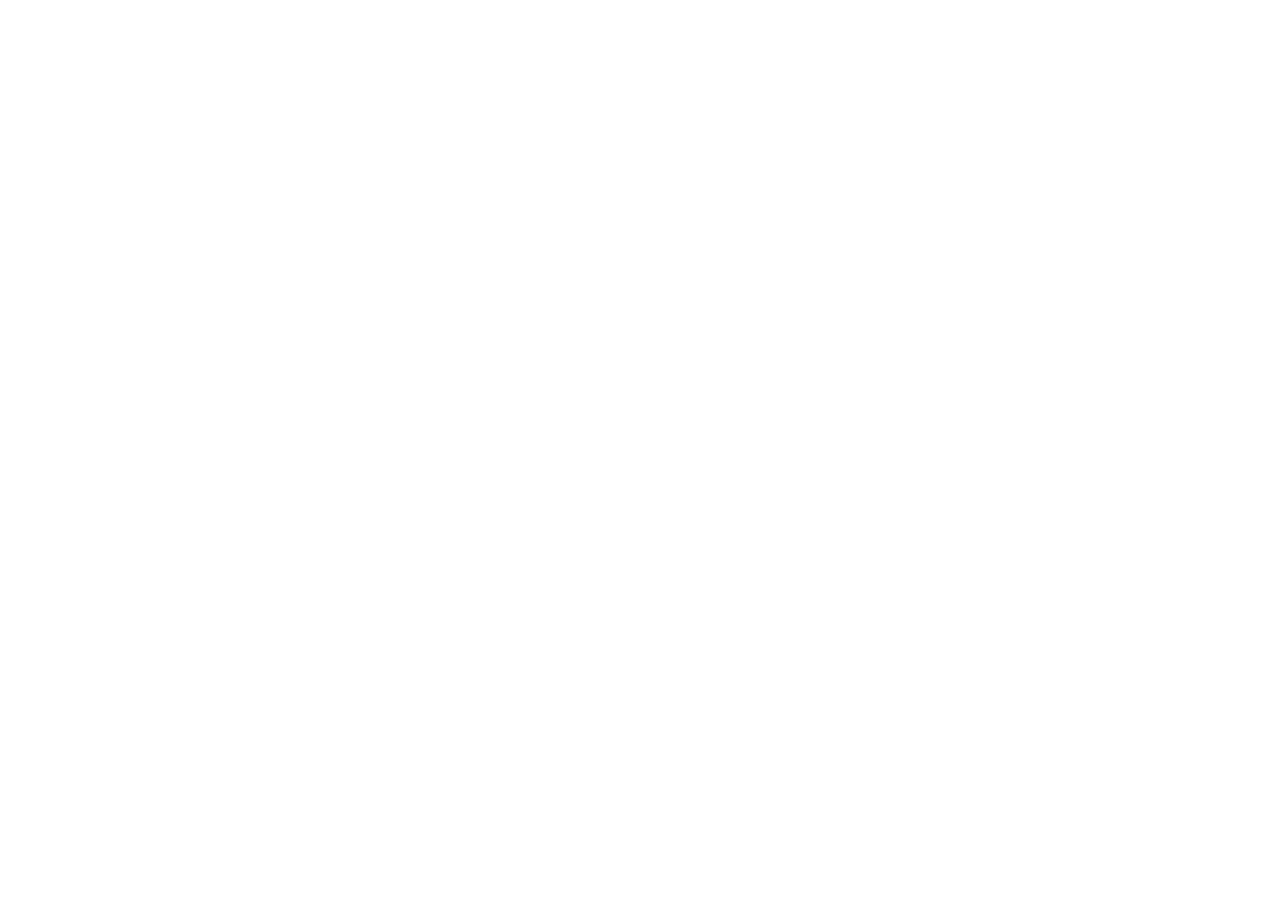
==== wicf.html @ ffd5811c "lashdfb" ====
<!DOCTYPE html>
<html lang="en"> 
    <head>
        <meta charset="UTF-8">
        <meta name="viewport" content="width=device-width, initial-scale=1.0">
        <link rel="preconnect" href="https://fonts.googleapis.com">
        <link rel="preconnect" href="https://fonts.gstatic.com" crossorigin>
        <link href="https://fonts.googleapis.com/css2?family=Inter:wght@400;600&family=Poppins:wght@500;700&display=swap" rel="stylesheet">
        <link rel="stylesheet" href="style.css">
        <title>What is it</title>
    </head>
---- style.css ----
*{
    margin: 0;
    padding: 0;
    box-sizing: border-box;
}
.hph{
    text-align: center;
}
.topic{
    margin-bottom: 5vh;
    margin-top: 2vh;
    font-family: 'Poppins';
}
.navlinks{
    display: flex;
    justify-content: center;
    list-style: none;
    gap: 3vw;
    background-color: grey;
    padding-top: 2vw;
    padding-bottom:2vw;
    max-width: 80%;
    margin: auto auto;
    border-radius: 50px;
}
.navlinks a{
    display: inline-block;
    text-decoration: none;
    color:black;
    background-color:antiquewhite;
    padding: 0.5vw;
    border-radius: 10px;
    transition: all 0.3s ease;
    border: 0.3vw solid antiquewhite;
    font-family:'Inter';

}
.navlinks a:hover{
    background-color:rgb(49, 49, 209);
    color: aliceblue;
    transform: scale(1.1);
    border: 0.3vw solid #333333;
}   
.hero-section{
    display: flex;
    max-width: 80%;
    margin: 0 auto;
    margin-top: 5vh;
    font-family: 'Inter';
}
.left-box,.right-box{
    flex: 1;
}
.fp{
    border-radius: 50%;
    width: 40vw;
    aspect-ratio: 1/1;
    margin-top: 5vh;
}
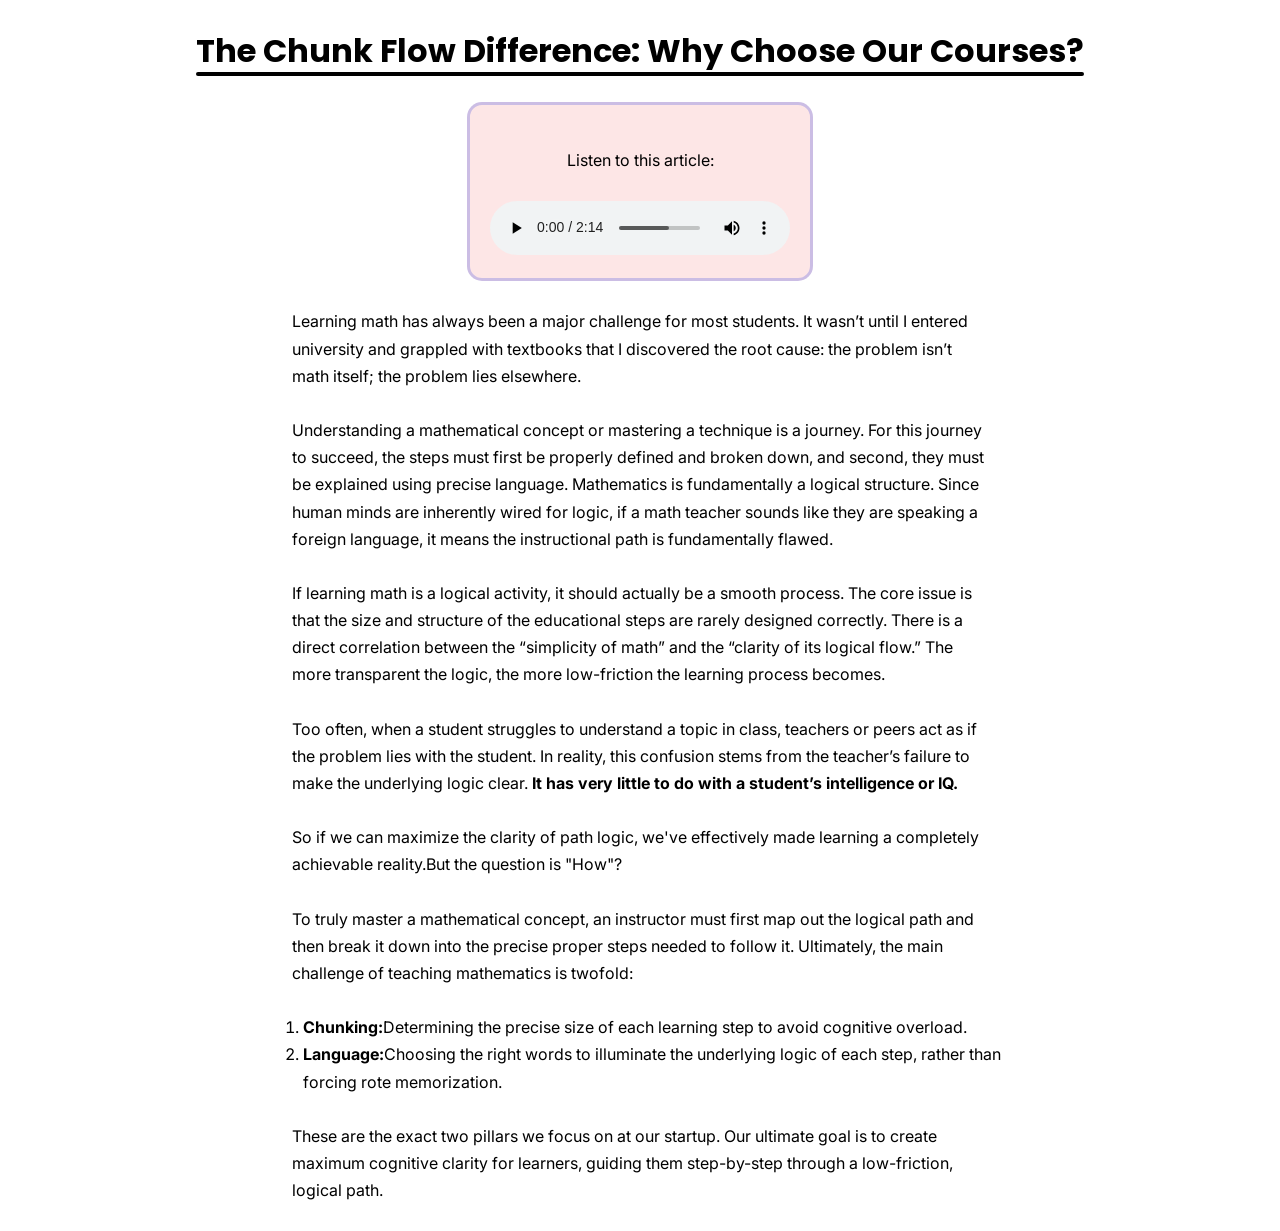
==== commit bdf9ceab: "ivkwfv" ====
--- a/wicf.html
+++ b/wicf.html
@@ -7,5 +7,42 @@
         <link rel="preconnect" href="https://fonts.gstatic.com" crossorigin>
         <link href="https://fonts.googleapis.com/css2?family=Inter:wght@400;600&family=Poppins:wght@500;700&display=swap" rel="stylesheet">
         <link rel="stylesheet" href="style.css">
-        <title>What is it</title>
-    </head>+        <title>Why us</title>
+    </head>
+    <body>
+       <header class="wicfheader">
+            <h1>The Chunk Flow Difference: Why Choose Our Courses?</h1>
+       </header> 
+       <main class="wicfmain">
+            <div class="wicfaudio-wrapper">
+                <p class="wicfaudio-lable">Listen to this article:</p>
+                <audio controls>
+                    <source src="wicf.mp3" type="audio/mpeg">
+                </audio>
+            </div>
+            <p>
+                Learning math has always been a major challenge for most students. It wasn’t until I entered university and grappled with textbooks that I discovered the root cause: the problem isn’t math itself; the problem lies elsewhere.
+            </p>
+            <p>
+                Understanding a mathematical concept or mastering a technique is a journey. For this journey to succeed, the steps must first be properly defined and broken down, and second, they must be explained using precise language. Mathematics is fundamentally a logical structure. Since human minds are inherently wired for logic, if a math teacher sounds like they are speaking a foreign language, it means the instructional path is fundamentally flawed.
+            </p>
+            <p>
+                If learning math is a logical activity, it should actually be a smooth process. The core issue is that the size and structure of the educational steps are rarely designed correctly. There is a direct correlation between the “simplicity of math” and the “clarity of its logical flow.” The more transparent the logic, the more low-friction the learning process becomes.
+            </p>
+            <p>
+                Too often, when a student struggles to understand a topic in class, teachers or peers act as if the problem lies with the student. In reality, this confusion stems from the teacher’s failure to make the underlying logic clear. <strong>It has very little to do with a student’s intelligence or IQ.</strong>
+            </p>
+            <p>
+                So if we can maximize the clarity of path logic, we've effectively made learning a completely achievable reality.But the question is "How"?
+            </p>
+            <p>
+                To truly master a mathematical concept, an instructor must first map out the logical path and then break it down into the precise proper steps needed to follow it. Ultimately, the main challenge of teaching mathematics is twofold:
+            </p>
+            <ol class="twofold">
+                <li><strong>Chunking:</strong>Determining the precise size of each learning step to avoid cognitive overload. </li>
+                <li><strong>Language:</strong>Choosing the right words to illuminate the underlying logic of each step, rather than forcing rote memorization.</li>
+            </ol>
+            <p>These are the exact two pillars we focus on at our startup. Our ultimate goal is to create maximum cognitive clarity for learners, guiding them step-by-step through a low-friction, logical path.</p>
+       </main>
+    </body>
+    </html>
--- a/style.css
+++ b/style.css
@@ -33,6 +33,7 @@
     transition: all 0.3s ease;
     border: 0.3vw solid antiquewhite;
     font-family:'Inter';
+    position: relative;
 
 }
 .navlinks a:hover{
@@ -57,4 +58,77 @@
     aspect-ratio: 1/1;
     margin-top: 5vh;
 }
-
+.tip{
+    position: absolute;
+    top: 125%;
+    left: 50%;
+    transform: translateX(-50%);
+    #white-space: nowrap;   
+    opacity: 0;
+    visibility: hidden;
+    transition: all 0.3s ease;
+    background-color: #333;
+    color: white;
+    padding: 6px 12px;
+    border-radius: 6px;
+    font-size: 0.8rem;
+}
+.nav-button:hover .tip{
+    opacity:1;
+    visibility: visible;
+    top: 115%;
+}
+.wicfmain p{
+    margin: 3vh;
+}
+.twofold{
+    margin-top:3vh;
+    margin-left:3vw;
+}
+.wicfheader{
+    font-family: 'Poppins';
+    width: fit-content;
+    margin: 3vh auto;
+}
+.wicfmain{
+      max-width: 75ch; 
+      font-family: 'Inter';
+      margin-top: 10vh;
+      margin: auto auto; 
+      line-height: 1.7; 
+}
+.wicfheader h1{
+    position: relative;
+}
+.wicfheader h1::after{
+    content: "";
+    position: absolute;
+    bottom: -1px;
+    left: 0;
+    width: 100%;
+    height: 4px;
+    background-color: black;
+    border-radius: 10px;
+}
+.wicfaudio-wrapper{
+    margin: auto auto;
+    text-align: center;
+    background: rgba(234, 12, 12, 0.1);
+    backdrop-filter: blur(8px);
+    border: 3px solid rgba(6, 27, 220, 0.2);
+    border-radius: 15px;
+    padding: 15px 20px;
+    max-width: fit-content;
+}
+@keyframes fadeIn {
+  from {
+    opacity: 0;
+  }
+  to {
+    opacity: 1;
+  }
+}
+body{
+    animation: fadeIn 1s ease-in-out;
+    animation-fill-mode: both; 
+}
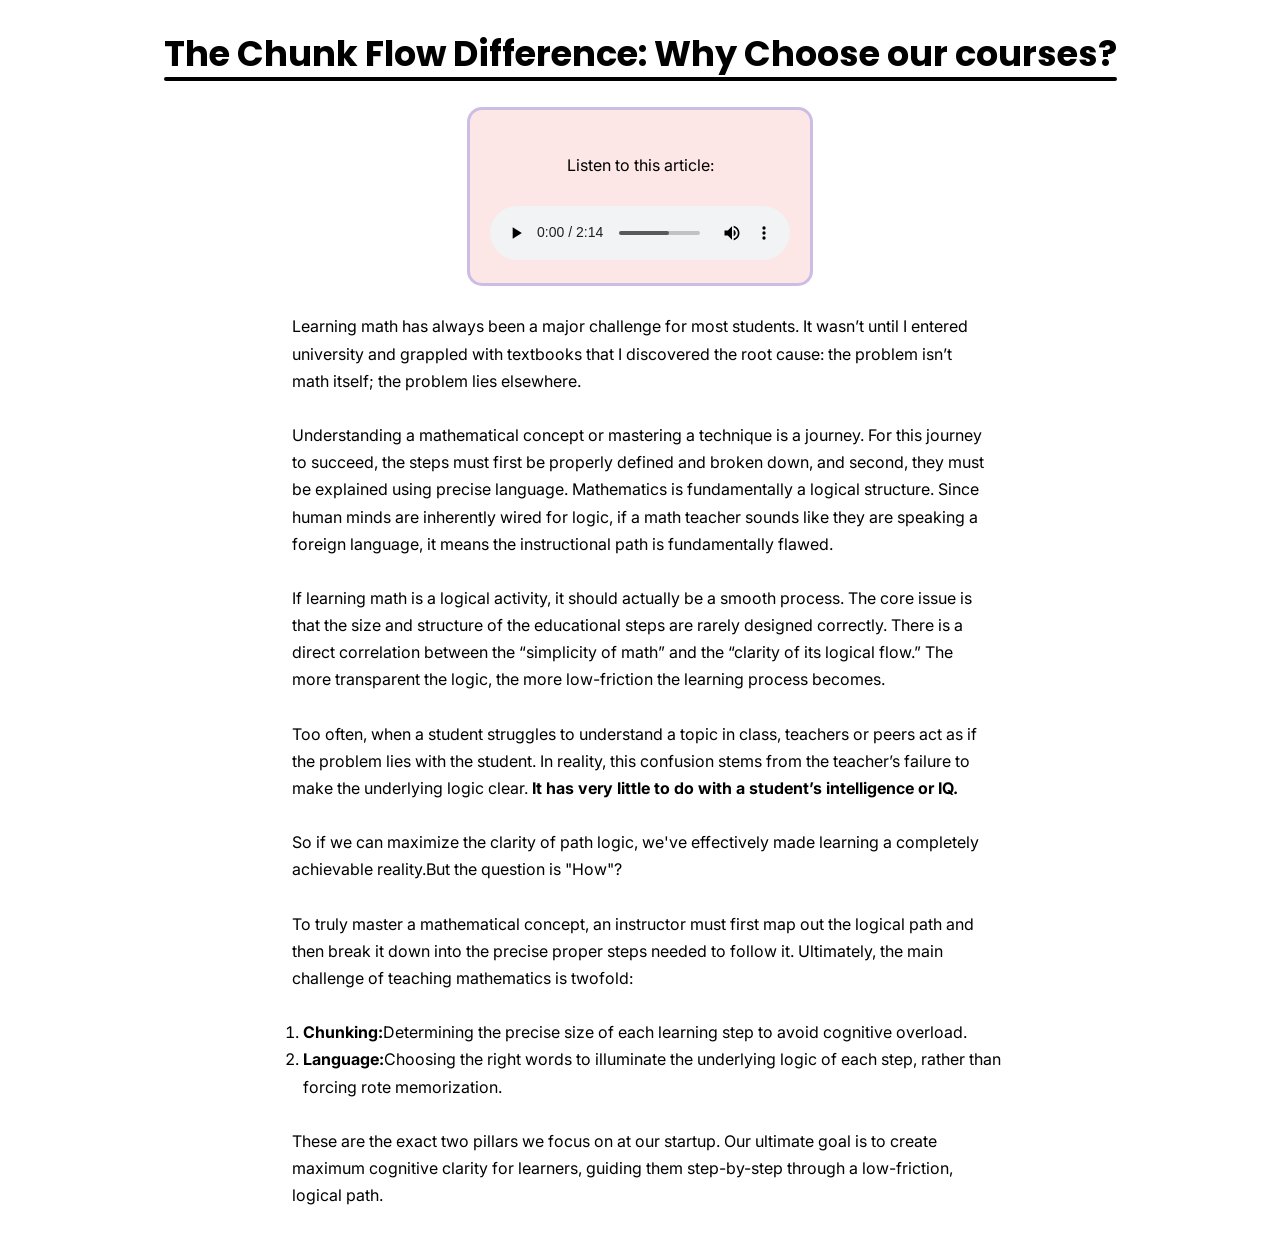
==== commit a9ff725b: "wefuvwiuefv" ====
--- a/wicf.html
+++ b/wicf.html
@@ -11,7 +11,7 @@
     </head>
     <body>
        <header class="wicfheader">
-            <h1>The Chunk Flow Difference: Why Choose Our Courses?</h1>
+            <h1>The Chunk Flow Difference: Why Choose our courses?</h1>
        </header> 
        <main class="wicfmain">
             <div class="wicfaudio-wrapper">
--- a/style.css
+++ b/style.css
@@ -48,6 +48,7 @@
     margin: 0 auto;
     margin-top: 5vh;
     font-family: 'Inter';
+    white-space: nowrap;   
 }
 .left-box,.right-box{
     flex: 1;
@@ -63,7 +64,6 @@
     top: 125%;
     left: 50%;
     transform: translateX(-50%);
-    #white-space: nowrap;   
     opacity: 0;
     visibility: hidden;
     transition: all 0.3s ease;
@@ -71,7 +71,11 @@
     color: white;
     padding: 6px 12px;
     border-radius: 6px;
-    font-size: 0.8rem;
+}
+@media (min-width:768px){
+    .tip{
+        white-space: nowrap;   
+    }
 }
 .nav-button:hover .tip{
     opacity:1;
@@ -89,6 +93,10 @@
     font-family: 'Poppins';
     width: fit-content;
     margin: 3vh auto;
+    #white-space: nowrap; 
+    text-align: center;  
+
+
 }
 .wicfmain{
       max-width: 75ch; 
@@ -99,6 +107,7 @@
 }
 .wicfheader h1{
     position: relative;
+    font-size: clamp(1rem, 4vw, 2.2rem);
 }
 .wicfheader h1::after{
     content: "";
@@ -130,5 +139,4 @@
 }
 body{
     animation: fadeIn 1s ease-in-out;
-    animation-fill-mode: both; 
 }
